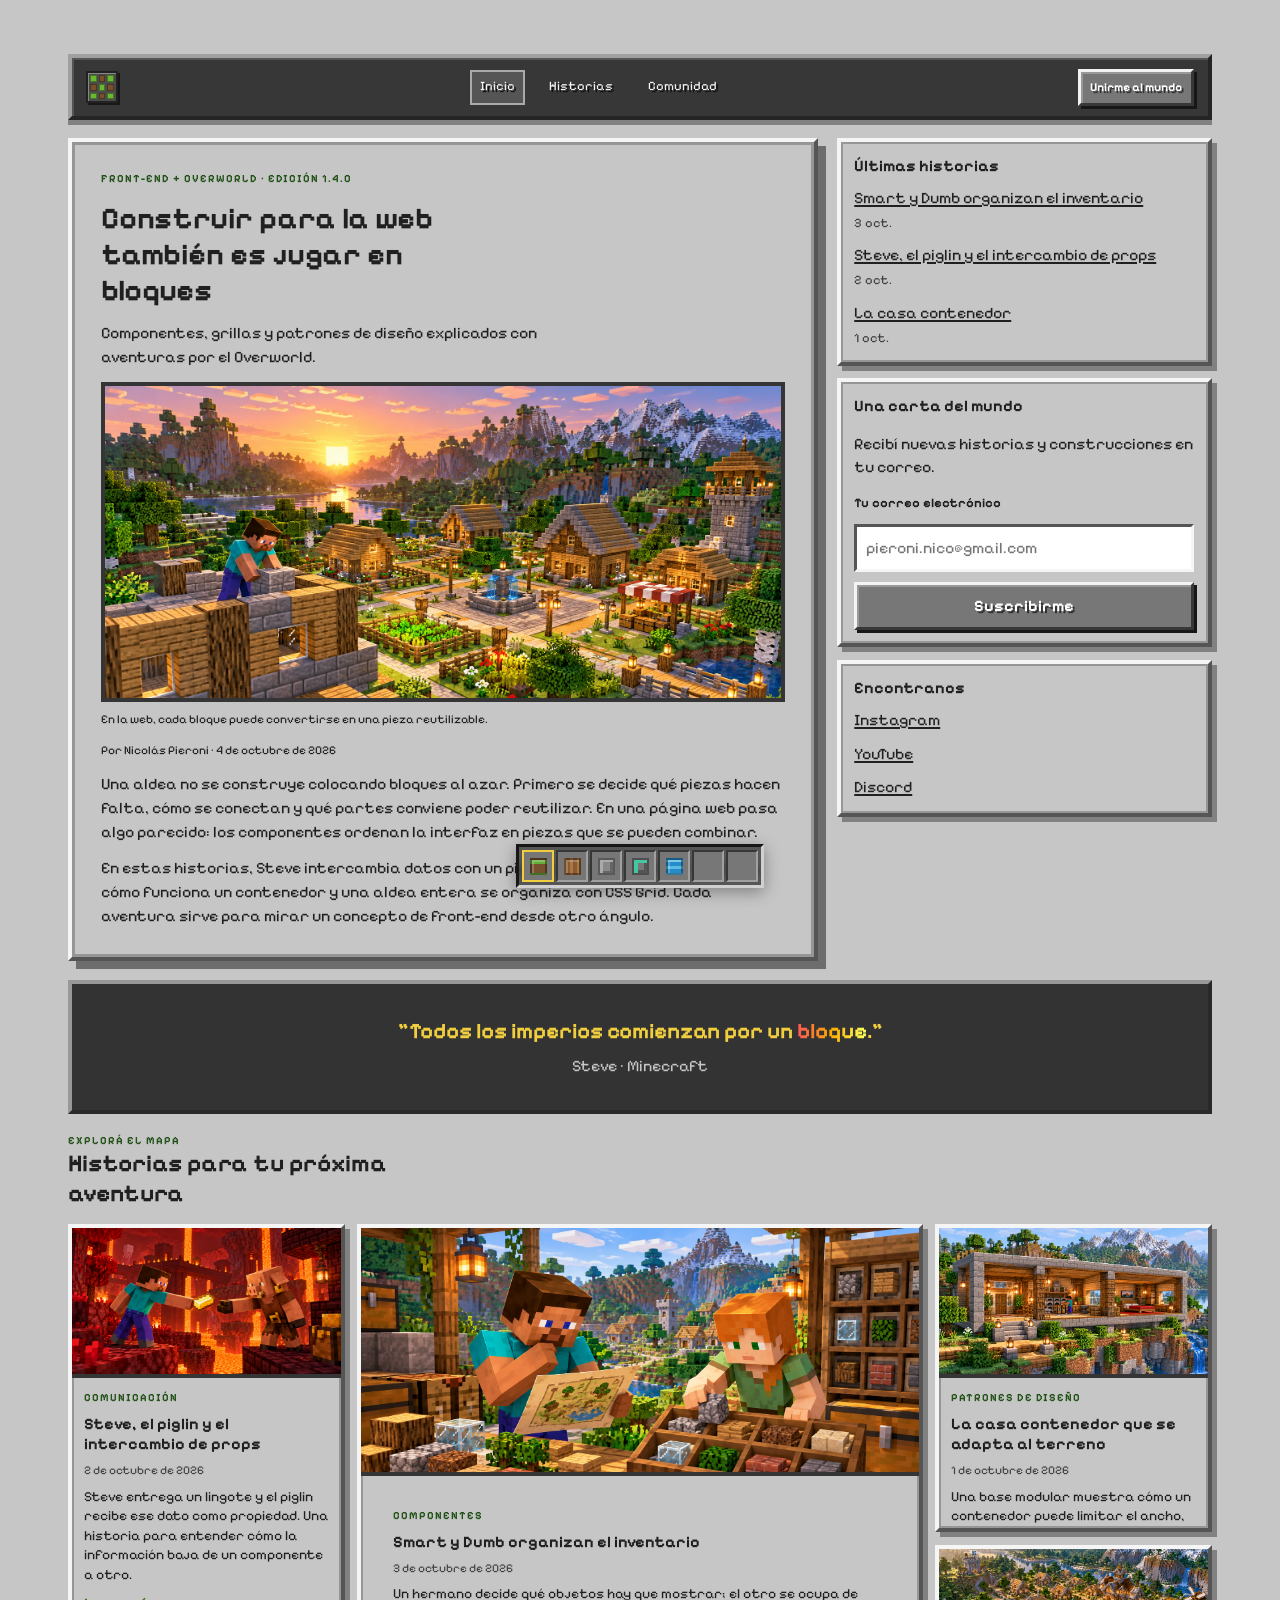
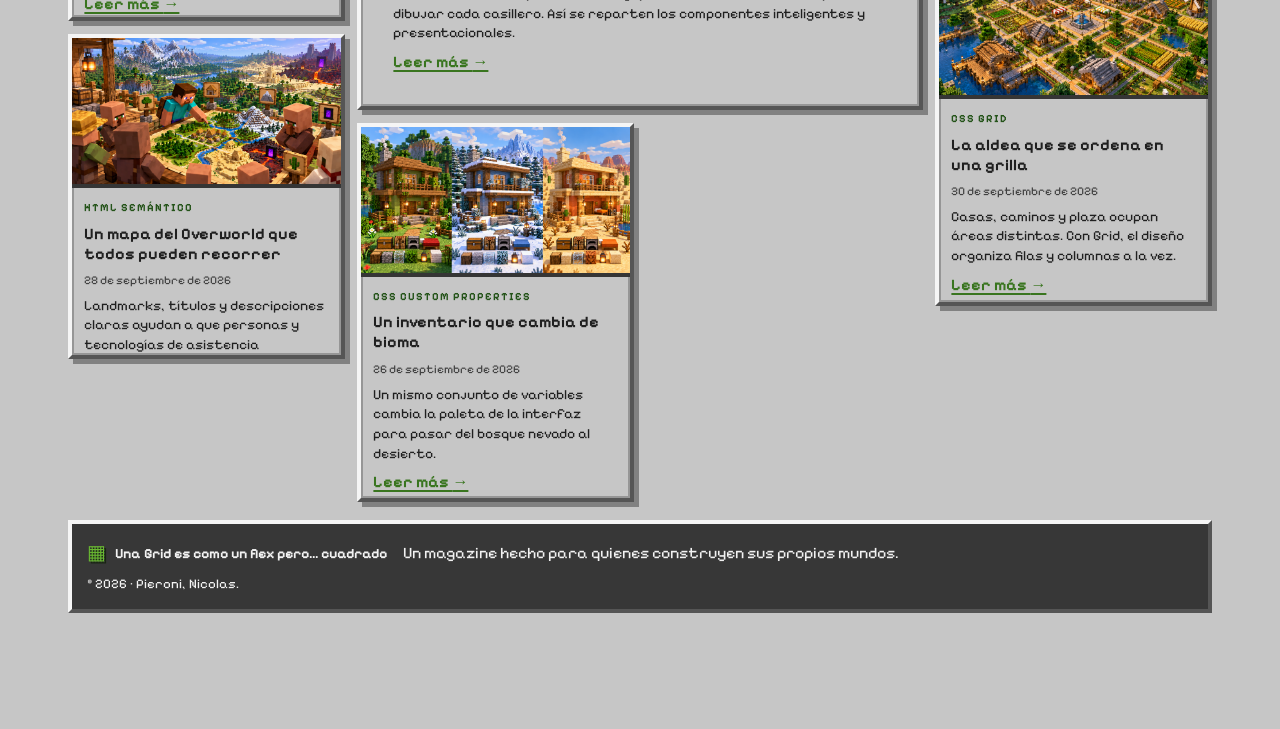
==== modulo-01_html-css/ejercicio-04_css-grid/solucion/index.html @ ffc15a66 "feat(ej1.4): Pagina Basada en minecraft para el ejercicio de grid" ====
<!doctype html>
<html lang="es">
  <head>
    <meta charset="utf-8">
    <meta name="viewport" content="width=device-width, initial-scale=1">
    <meta name="description" content="Un magazine inspirado en el universo de Minecraft, construido con CSS Grid.">
    <title>Bloque a bloque — Magazine</title>
    <link rel="preconnect" href="https://fonts.googleapis.com">
    <link rel="preconnect" href="https://fonts.gstatic.com" crossorigin>
    <link href="https://fonts.googleapis.com/css2?family=Pixelify+Sans:wght@400..700&display=swap" rel="stylesheet">
    <link rel="stylesheet" href="styles.css">
  </head>
  <body>
    <div class="pagina">
      <header class="cabecera">
        <a class="marca marca--navbar" href="#inicio" aria-label="Bloque a bloque, ir al inicio">
          <span class="marca__mosaico" aria-hidden="true">
            <span></span><span></span><span></span>
            <span></span><span></span><span></span>
            <span></span><span></span><span></span>
          </span>
        </a>

        <nav class="navegacion" aria-label="Navegación principal">
          <a href="#inicio" aria-current="page">Inicio</a>
          <a href="#historias">Historias</a>
          <a href="#comunidad">Comunidad</a>
        </nav>

        <a class="boton boton--compacto" href="#newsletter">Unirme al mundo</a>

      </header>

      <main class="contenido-principal">
        <article class="articulo-principal" id="inicio">
          <p class="etiqueta">Front-end + Overworld · Edición 1.4.0</p>
          <h1>Construir para la web también es jugar en bloques</h1>
          <p class="bajada">Componentes, grillas y patrones de diseño explicados con aventuras por el Overworld.</p>

          <figure class="imagen-principal">
            <div class="espacio-imagen espacio-imagen--principal espacio-imagen--con-foto">
              <img src="public/portada-front-end-minecraft.png" alt="Steve construye una aldea modular en el Overworld al amanecer.">
            </div>
            <figcaption>En la web, cada bloque puede convertirse en una pieza reutilizable.</figcaption>
          </figure>

          <p class="firma">Por Nicolás Pieroni · <time datetime="2026-10-04">4 de octubre de 2026</time></p>
          <p>Una aldea no se construye colocando bloques al azar. Primero se decide qué piezas hacen falta, cómo se conectan y qué partes conviene poder reutilizar. En una página web pasa algo parecido: los componentes ordenan la interfaz en piezas que se pueden combinar.</p>
          <p>En estas historias, Steve intercambia datos con un piglin, una casa modular muestra cómo funciona un contenedor y una aldea entera se organiza con CSS Grid. Cada aventura sirve para mirar un concepto de front-end desde otro ángulo.</p>
        </article>

        <aside class="barra-lateral" aria-label="Información complementaria">
          <section class="panel">
            <h2>Últimas historias</h2>
            <ul class="lista-reciente">
              <li>
                <a href="#noticia-smart-dumb">Smart y Dumb organizan el inventario</a>
                <time datetime="2026-10-03">3 oct.</time>
              </li>
              <li>
                <a href="#noticia-props-piglin">Steve, el piglin y el intercambio de props</a>
                <time datetime="2026-10-02">2 oct.</time>
              </li>
              <li>
                <a href="#noticia-casa-container">La casa contenedor</a>
                <time datetime="2026-10-01">1 oct.</time>
              </li>
            </ul>
          </section>

          <section class="panel panel--newsletter" id="newsletter">
            <h2>Una carta del mundo</h2>
            <p>Recibí nuevas historias y construcciones en tu correo.</p>
            <form action="#newsletter" method="get">
              <label for="correo">Tu correo electrónico</label>
              <input id="correo" name="correo" type="email" autocomplete="email" placeholder="pieroni.nico@gmail.com" required>
              <button class="boton" type="submit">Suscribirme</button>
            </form>
          </section>

          <section class="panel" id="comunidad">
            <h2>Encontranos</h2>
            <ul class="enlaces-sociales">
              <li><a href="https://www.instagram.com/minecraft/" target="_blank" rel="noopener noreferrer">Instagram</a></li>
              <li><a href="https://www.youtube.com/minecraft" target="_blank" rel="noopener noreferrer">YouTube</a></li>
              <li><a href="https://discord.com/invite/Minecraft" target="_blank" rel="noopener noreferrer">Discord</a></li>
            </ul>
          </section>
        </aside>

        <blockquote class="cita-destacada">
          <p>"Todos los imperios comienzan por un <span class="texto-arcoiris">bloque</span>.”</p>
          <cite>Steve · Minecraft</cite>
        </blockquote>

        <section class="seccion-historias" id="historias" aria-labelledby="titulo-historias">
          <header class="encabezado-seccion">
            <p class="etiqueta">Explorá el mapa</p>
            <h2 id="titulo-historias">Historias para tu próxima aventura</h2>
          </header>

          <!-- auto-fit crea solo las columnas que caben; auto-fill conserva también las pistas vacías disponibles. -->
          <div class="grilla-tarjetas">
        <article class="tarjeta tarjeta--destacada" id="noticia-smart-dumb">
              <div class="espacio-imagen espacio-imagen--con-foto">
                <img src="public/smart-y-dumb-componentes.png" alt="Dos hermanos organizan un inventario de bloques: uno decide qué mostrar y el otro ordena los casilleros.">
              </div>
              <div class="tarjeta__contenido">
            <p class="categoria">Componentes</p>
            <h3>Smart y Dumb organizan el inventario</h3>
            <p class="fecha"><time datetime="2026-10-03">3 de octubre de 2026</time></p>
            <p>Un hermano decide qué objetos hay que mostrar; el otro se ocupa de dibujar cada casillero. Así se reparten los componentes inteligentes y presentacionales.</p>
                <a class="leer-mas" href="#historias">Leer más <span aria-hidden="true">→</span></a>
              </div>
            </article>

        <article class="tarjeta tarjeta--prioritaria" id="noticia-props-piglin">
              <div class="espacio-imagen espacio-imagen--con-foto">
                <img src="public/steve-piglin-props.png" alt="Steve entrega un lingote de oro a un piglin en el Nether.">
              </div>
              <div class="tarjeta__contenido">
            <p class="categoria">Comunicación</p>
            <h3>Steve, el piglin y el intercambio de props</h3>
            <p class="fecha"><time datetime="2026-10-02">2 de octubre de 2026</time></p>
            <p>Steve entrega un lingote y el piglin recibe ese dato como propiedad. Una historia para entender cómo la información baja de un componente a otro.</p>
                <a class="leer-mas" href="#historias">Leer más <span aria-hidden="true">→</span></a>
              </div>
            </article>

        <article class="tarjeta" id="noticia-casa-container">
              <div class="espacio-imagen espacio-imagen--con-foto">
                <img src="public/casa-contenedor-patron.png" alt="Casa modular de bloques organizada dentro de un marco rectangular.">
              </div>
              <div class="tarjeta__contenido">
            <p class="categoria">Patrones de diseño</p>
            <h3>La casa contenedor que se adapta al terreno</h3>
            <p class="fecha"><time datetime="2026-10-01">1 de octubre de 2026</time></p>
            <p>Una base modular muestra cómo un contenedor puede limitar el ancho, ordenar el contenido y adaptarse a distintos espacios.</p>
                <a class="leer-mas" href="#historias">Leer más <span aria-hidden="true">→</span></a>
              </div>
            </article>

        <article class="tarjeta" id="noticia-grid-aldea">
              <div class="espacio-imagen espacio-imagen--con-foto">
                <img src="public/aldea-css-grid.png" alt="Vista elevada de una aldea con casas, caminos, huertas y plaza organizados en una grilla.">
              </div>
              <div class="tarjeta__contenido">
            <p class="categoria">CSS Grid</p>
            <h3>La aldea que se ordena en una grilla</h3>
            <p class="fecha"><time datetime="2026-09-30">30 de septiembre de 2026</time></p>
            <p>Casas, caminos y plaza ocupan áreas distintas. Con Grid, el diseño organiza filas y columnas a la vez.</p>
                <a class="leer-mas" href="#historias">Leer más <span aria-hidden="true">→</span></a>
              </div>
            </article>

        <article class="tarjeta" id="noticia-html-semantico">
              <div class="espacio-imagen espacio-imagen--con-foto">
                <img src="public/mapa-semantico-overworld.png" alt="Steve acompaña a aldeanos por un mapa del Overworld con regiones e íconos reconocibles.">
              </div>
              <div class="tarjeta__contenido">
            <p class="categoria">HTML semántico</p>
            <h3>Un mapa del Overworld que todos pueden recorrer</h3>
            <p class="fecha"><time datetime="2026-09-28">28 de septiembre de 2026</time></p>
            <p>Landmarks, títulos y descripciones claras ayudan a que personas y tecnologías de asistencia entiendan cada zona.</p>
                <a class="leer-mas" href="#historias">Leer más <span aria-hidden="true">→</span></a>
              </div>
            </article>

        <article class="tarjeta" id="noticia-variables-biomas">
              <div class="espacio-imagen espacio-imagen--con-foto">
                <img src="public/variables-css-biomas.png" alt="La misma casa y el mismo inventario aparecen en un bosque, una tundra y un desierto.">
              </div>
              <div class="tarjeta__contenido">
            <p class="categoria">CSS Custom Properties</p>
            <h3>Un inventario que cambia de bioma</h3>
            <p class="fecha"><time datetime="2026-09-26">26 de septiembre de 2026</time></p>
            <p>Un mismo conjunto de variables cambia la paleta de la interfaz para pasar del bosque nevado al desierto.</p>
                <a class="leer-mas" href="#historias">Leer más <span aria-hidden="true">→</span></a>
              </div>
            </article>
          </div>
        </section>
      </main>

      <footer class="pie-pagina">
        <a class="marca" href="#inicio">
          <span class="marca__icono" aria-hidden="true">▦</span>
          <span>Una Grid es como un flex pero... cuadrado</span>
        </a>
        <p>Un magazine hecho para quienes construyen sus propios mundos.</p>
        <small>© 2026 · Pieroni, Nicolas.</small>
        
        <div class="barra-inventario barra-inventario--sticky" aria-hidden="true">
          <span class="casilla-inventario"><span class="bloque bloque--pasto"></span></span>
          <span class="casilla-inventario"><span class="bloque bloque--madera"></span></span>
          <span class="casilla-inventario"><span class="bloque bloque--piedra"></span></span>
          <span class="casilla-inventario"><span class="bloque bloque--mineral"></span></span>
          <span class="casilla-inventario"><span class="bloque bloque--agua"></span></span>
          <span class="casilla-inventario"></span>
          <span class="casilla-inventario"></span>
        </div>
      </footer>
    </div>
  </body>
</html>
---- modulo-01_html-css/ejercicio-04_css-grid/solucion/styles.css ----
/* TP-CHECK: 1.4 | PIERONI-NICOLAS | grid-template-areas hace: asigna nombres a zonas de una cuadrícula para ubicar visualmente sus elementos. */
@import url("./estructura.css");
@import url("./componentes.css");

:root {
  color-scheme: light;
  --color-tierra: #654321;
  --color-tierra-oscura: #3b291b;
  --color-bosque: #39751f;
  --color-hoja: #69b832;
  --color-cielo: #72c9e8;
  --color-piedra: #777777;
  --color-piedra-clara: #c6c6c6;
  --color-papel: #e4e4e4;
  --color-tinta: #202020;
  --color-acento: #f1ce3e;
  --ancho-contenido: 1180px;
  font-family: "Pixelify Sans", sans-serif;
  font-size: 16px;
  line-height: 1.5;
  font-synthesis: none;
  color: var(--color-tinta);
  background: #c6c6c6;
}

* { box-sizing: border-box; }

html { scroll-behavior: smooth; background: #c6c6c6; }

body {
  margin: 0;
  min-height: 100vh;
  background: #c6c6c6;
}

img { display: block; max-width: 100%; }

a { color: inherit; }

button, input { font: inherit; }

:focus-visible { outline: 3px dashed var(--color-acento); outline-offset: 3px; }
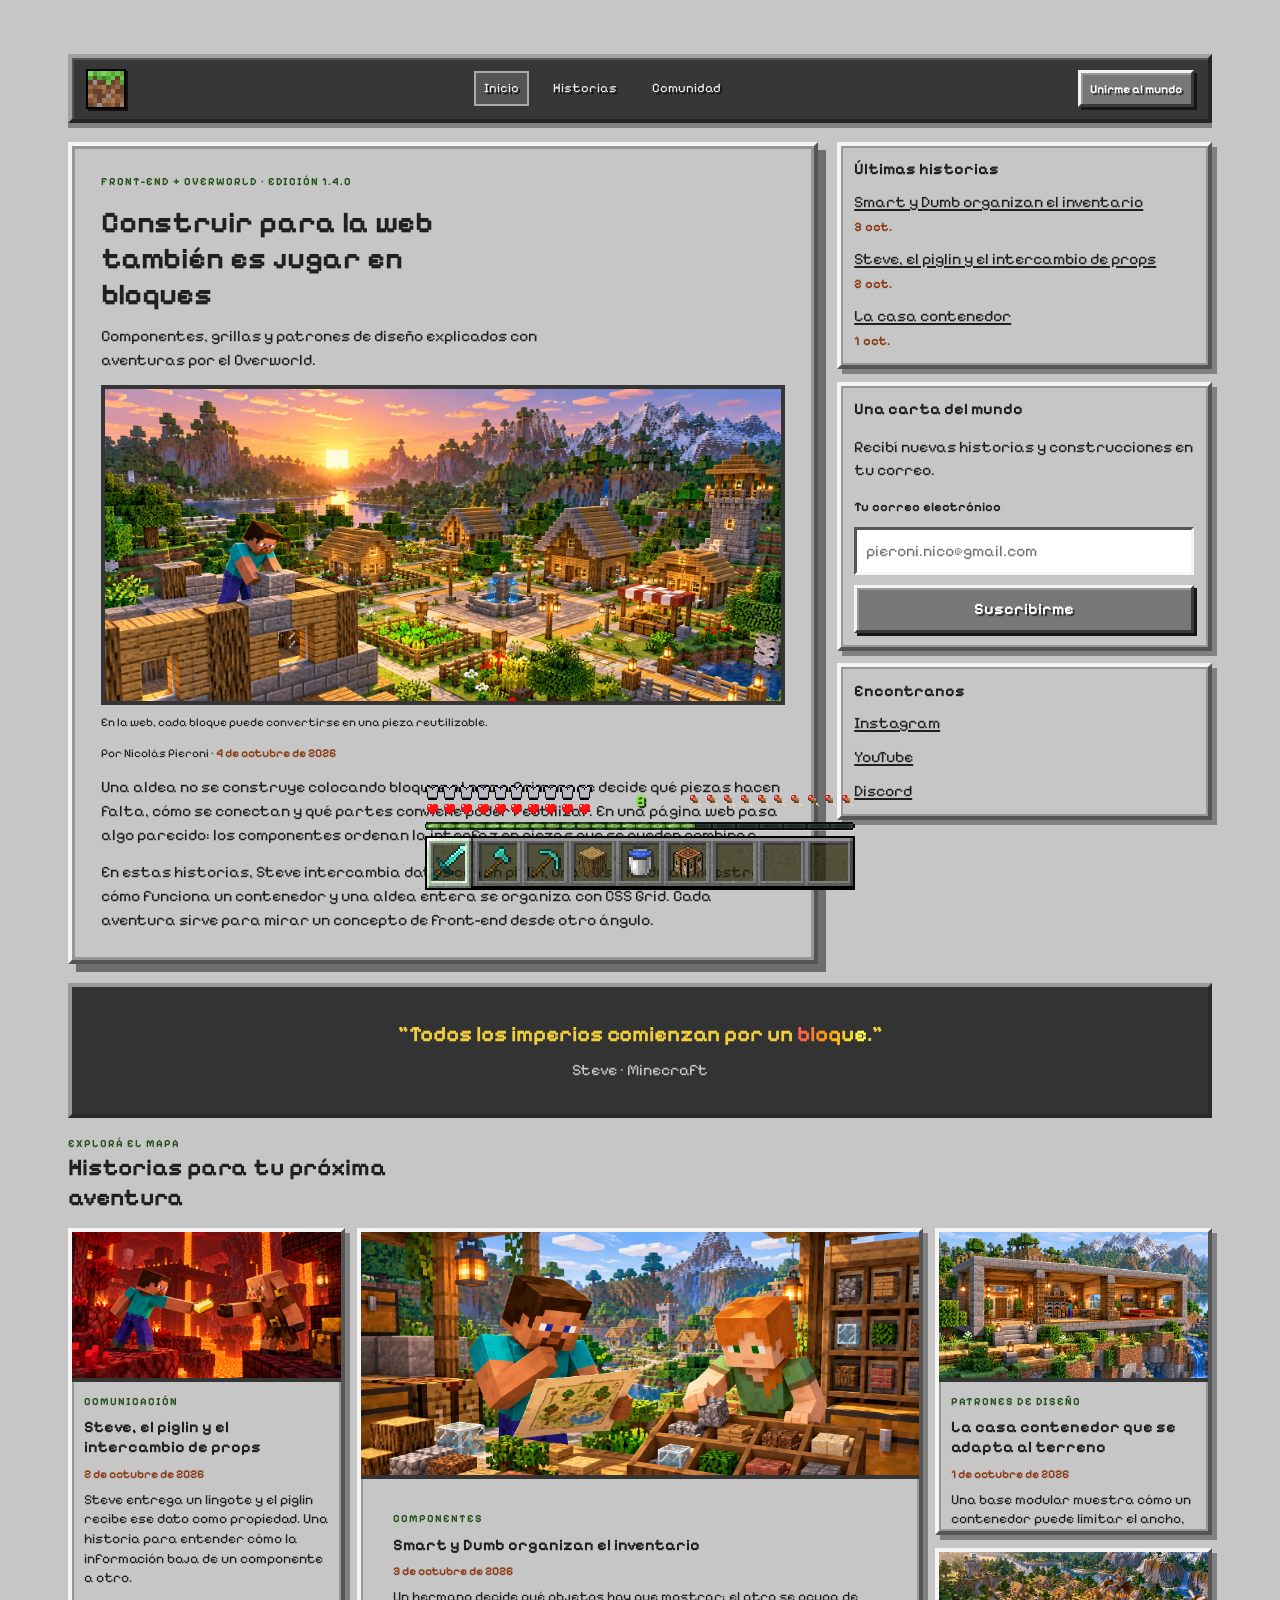
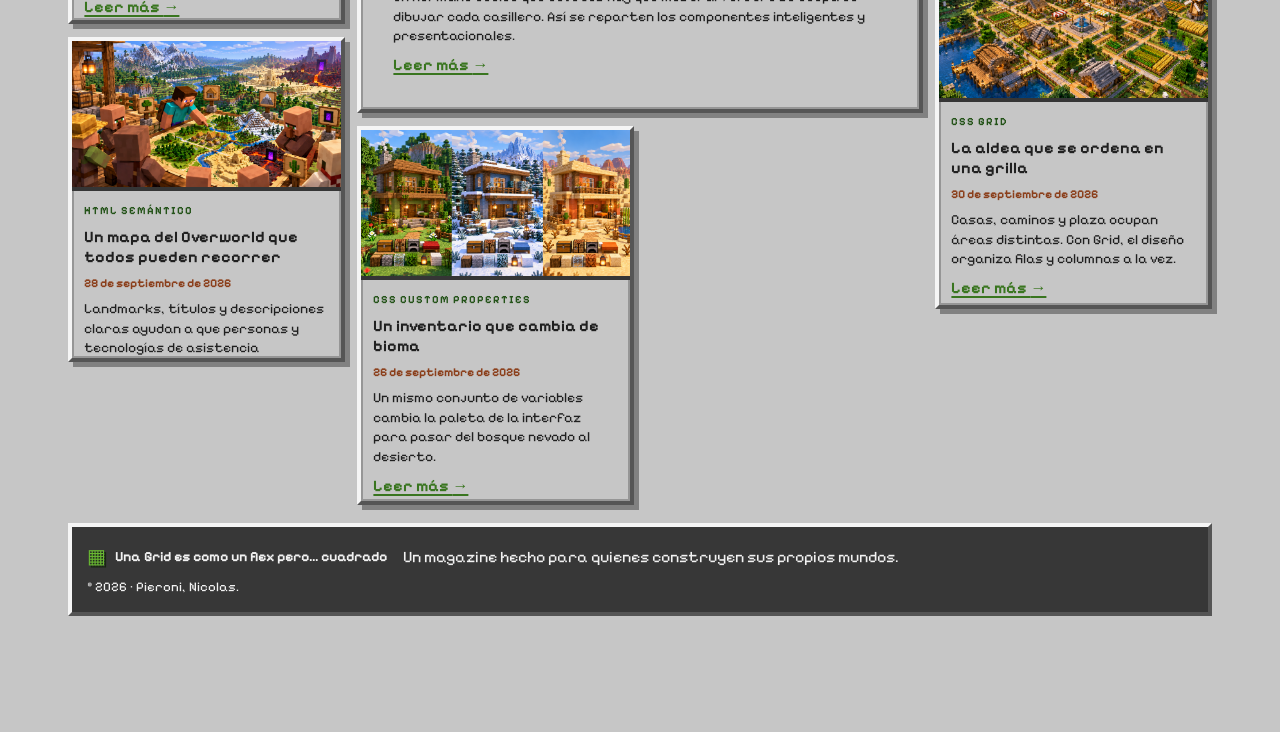
==== commit 09d95c94: "feat(1.4): mejora de inventario para minecraft" ====
--- a/modulo-01_html-css/ejercicio-04_css-grid/solucion/index.html
+++ b/modulo-01_html-css/ejercicio-04_css-grid/solucion/index.html
@@ -5,6 +5,7 @@
     <meta name="viewport" content="width=device-width, initial-scale=1">
     <meta name="description" content="Un magazine inspirado en el universo de Minecraft, construido con CSS Grid.">
     <title>Bloque a bloque — Magazine</title>
+    <link rel="icon" type="image/webp" href="public/wiki-minecraft-logowebp.webp">
     <link rel="preconnect" href="https://fonts.googleapis.com">
     <link rel="preconnect" href="https://fonts.gstatic.com" crossorigin>
     <link href="https://fonts.googleapis.com/css2?family=Pixelify+Sans:wght@400..700&display=swap" rel="stylesheet">
@@ -14,11 +15,7 @@
     <div class="pagina">
       <header class="cabecera">
         <a class="marca marca--navbar" href="#inicio" aria-label="Bloque a bloque, ir al inicio">
-          <span class="marca__mosaico" aria-hidden="true">
-            <span></span><span></span><span></span>
-            <span></span><span></span><span></span>
-            <span></span><span></span><span></span>
-          </span>
+          <img class="marca__icono-imagen" src="public/Icon_Minecraft.webp" alt="">
         </a>
 
         <nav class="navegacion" aria-label="Navegación principal">
@@ -190,14 +187,64 @@
         <p>Un magazine hecho para quienes construyen sus propios mundos.</p>
         <small>© 2026 · Pieroni, Nicolas.</small>
         
-        <div class="barra-inventario barra-inventario--sticky" aria-hidden="true">
-          <span class="casilla-inventario"><span class="bloque bloque--pasto"></span></span>
-          <span class="casilla-inventario"><span class="bloque bloque--madera"></span></span>
-          <span class="casilla-inventario"><span class="bloque bloque--piedra"></span></span>
-          <span class="casilla-inventario"><span class="bloque bloque--mineral"></span></span>
-          <span class="casilla-inventario"><span class="bloque bloque--agua"></span></span>
-          <span class="casilla-inventario"></span>
-          <span class="casilla-inventario"></span>
+        <div class="hud-juego hud-juego--sticky" aria-label="Interfaz de supervivencia de Minecraft">
+          <div class="hud-juego__estado">
+            <section class="hud-juego__salud" aria-label="Vida">
+              <div class="hud-juego__armadura" role="img" aria-label="Diez puntos de armadura">
+                <img src="public/armor_full.png" alt=""><img src="public/armor_full.png" alt="">
+                <img src="public/armor_full.png" alt=""><img src="public/armor_full.png" alt="">
+                <img src="public/armor_full.png" alt=""><img src="public/armor_full.png" alt="">
+                <img src="public/armor_full.png" alt=""><img src="public/armor_full.png" alt="">
+                <img src="public/armor_full.png" alt=""><img src="public/armor_full.png" alt="">
+              </div>
+              <div class="hud-juego__medidor hud-juego__medidor--vida" role="img" aria-label="Diez corazones">
+                <img src="public/heart_full.png" alt=""><img src="public/heart_full.png" alt="">
+                <img src="public/heart_full.png" alt=""><img src="public/heart_full.png" alt="">
+                <img src="public/heart_full.png" alt=""><img src="public/heart_full.png" alt="">
+                <img src="public/heart_full.png" alt=""><img src="public/heart_full.png" alt="">
+                <img src="public/heart_full.png" alt=""><img src="public/heart_full.png" alt="">
+              </div>
+            </section>
+
+            <section class="hud-juego__experiencia" aria-label="Nivel de experiencia">
+              <span class="hud-juego__nivel">8</span>
+            </section>
+
+            <section class="hud-juego__hambre" aria-label="Comida">
+              <div class="hud-juego__medidor hud-juego__medidor--hambre" role="img" aria-label="Diez puntos de comida">
+                <img src="public/food_full.png" alt=""><img src="public/food_full.png" alt="">
+                <img src="public/food_full.png" alt=""><img src="public/food_full.png" alt="">
+                <img src="public/food_full.png" alt=""><img src="public/food_full.png" alt="">
+                <img src="public/food_full.png" alt=""><img src="public/food_full.png" alt="">
+                <img src="public/food_full.png" alt=""><img src="public/food_full.png" alt="">
+              </div>
+            </section>
+          </div>
+
+          <div class="hud-juego__barra-experiencia" role="img" aria-label="Barra de experiencia al 63%"><span></span></div>
+
+          <section class="hud-juego__inventario" aria-label="Inventario, nueve espacios">
+            <div class="hud-juego__barra-objetos">
+              <input type="radio" name="objeto-seleccionado" id="objeto-1" checked>
+              <label for="objeto-1" aria-label="Espada de diamante"><img src="public/diamond_sword.png" alt=""></label>
+              <input type="radio" name="objeto-seleccionado" id="objeto-2">
+              <label for="objeto-2" aria-label="Hacha de diamante"><img src="public/diamond_axe.png" alt=""></label>
+              <input type="radio" name="objeto-seleccionado" id="objeto-3">
+              <label for="objeto-3" aria-label="Pico de diamante"><img src="public/diamond_pickaxe.png" alt=""></label>
+              <input type="radio" name="objeto-seleccionado" id="objeto-4">
+              <label for="objeto-4" aria-label="Tronco de roble"><img src="public/oak_log.png" alt=""></label>
+              <input type="radio" name="objeto-seleccionado" id="objeto-5">
+              <label for="objeto-5" aria-label="Balde con agua"><img src="public/water_bucket.png" alt=""></label>
+              <input type="radio" name="objeto-seleccionado" id="objeto-6">
+              <label for="objeto-6" aria-label="Mesa de crafteo"><img src="public/crafting_table.png" alt=""></label>
+              <input type="radio" name="objeto-seleccionado" id="objeto-7">
+              <label for="objeto-7" aria-label="Espacio vacío"></label>
+              <input type="radio" name="objeto-seleccionado" id="objeto-8">
+              <label for="objeto-8" aria-label="Espacio vacío"></label>
+              <input type="radio" name="objeto-seleccionado" id="objeto-9">
+              <label for="objeto-9" aria-label="Espacio vacío"></label>
+            </div>
+          </section>
         </div>
       </footer>
     </div>
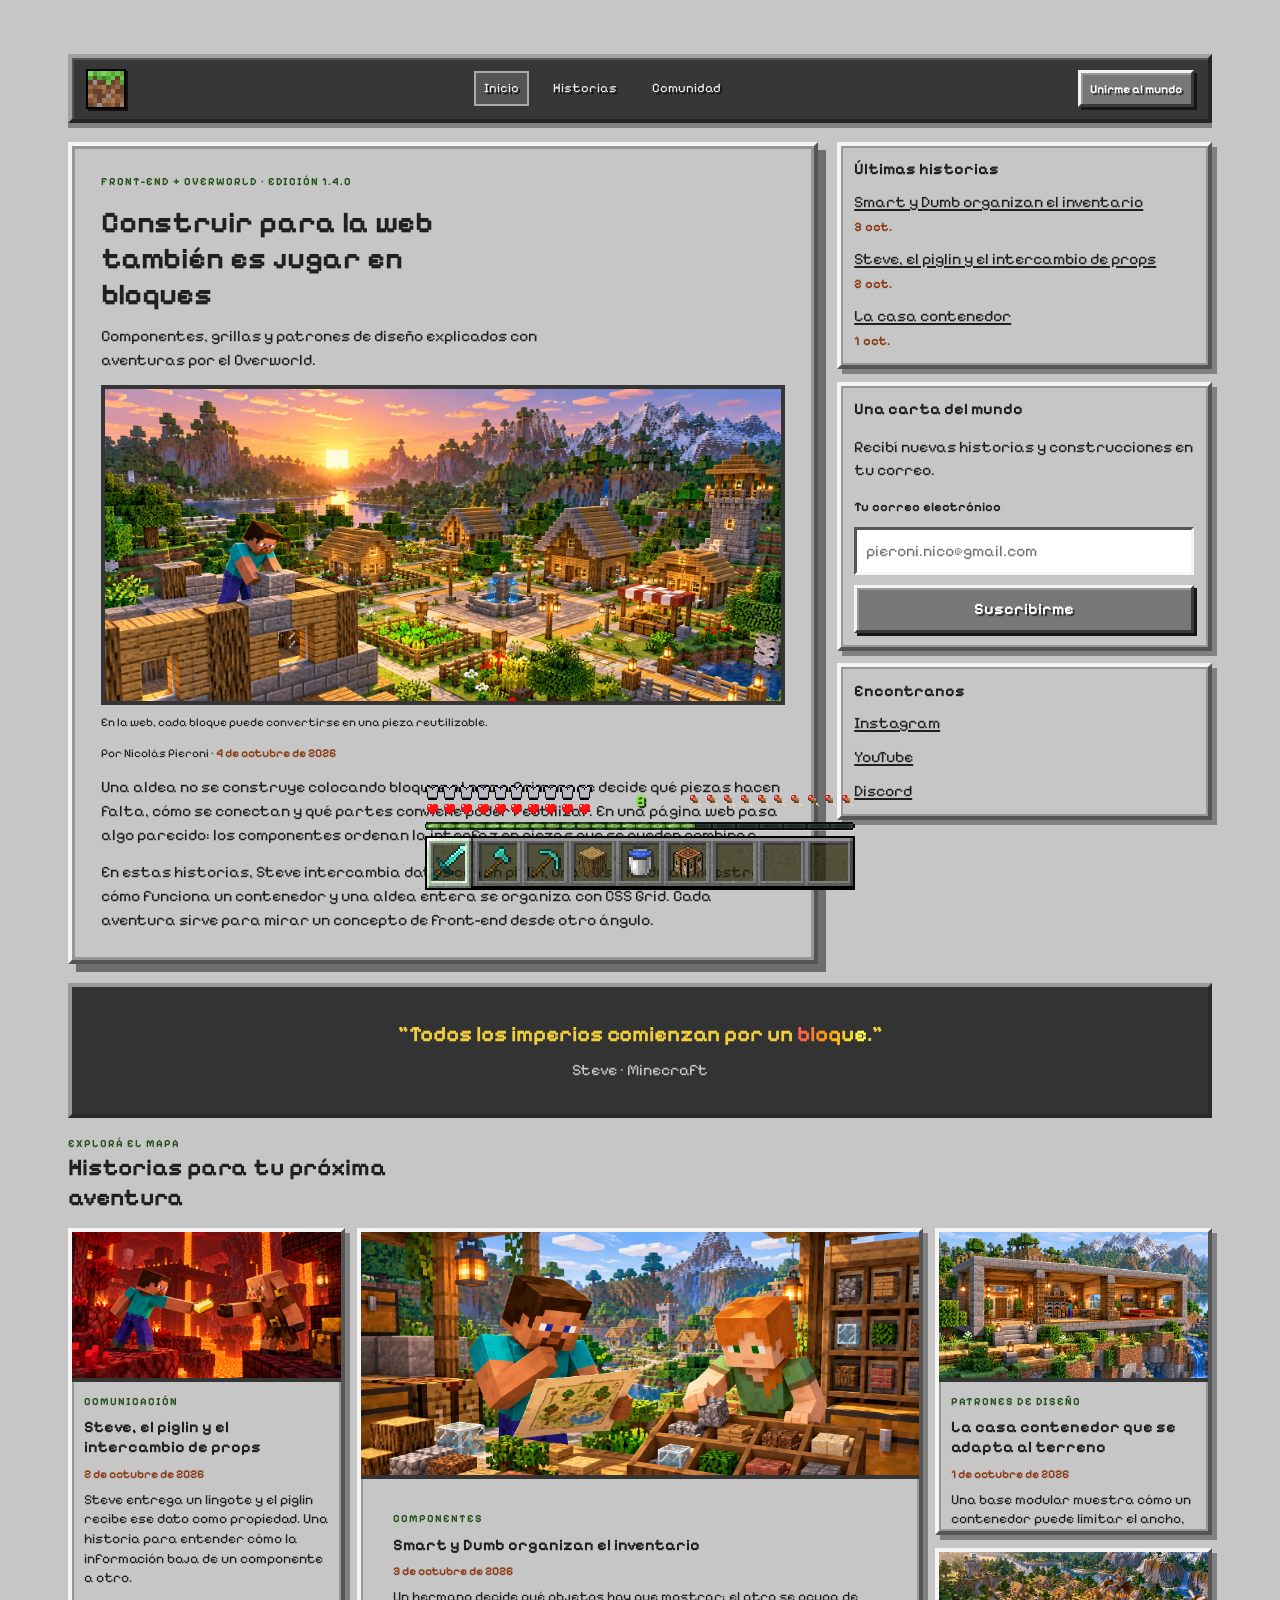
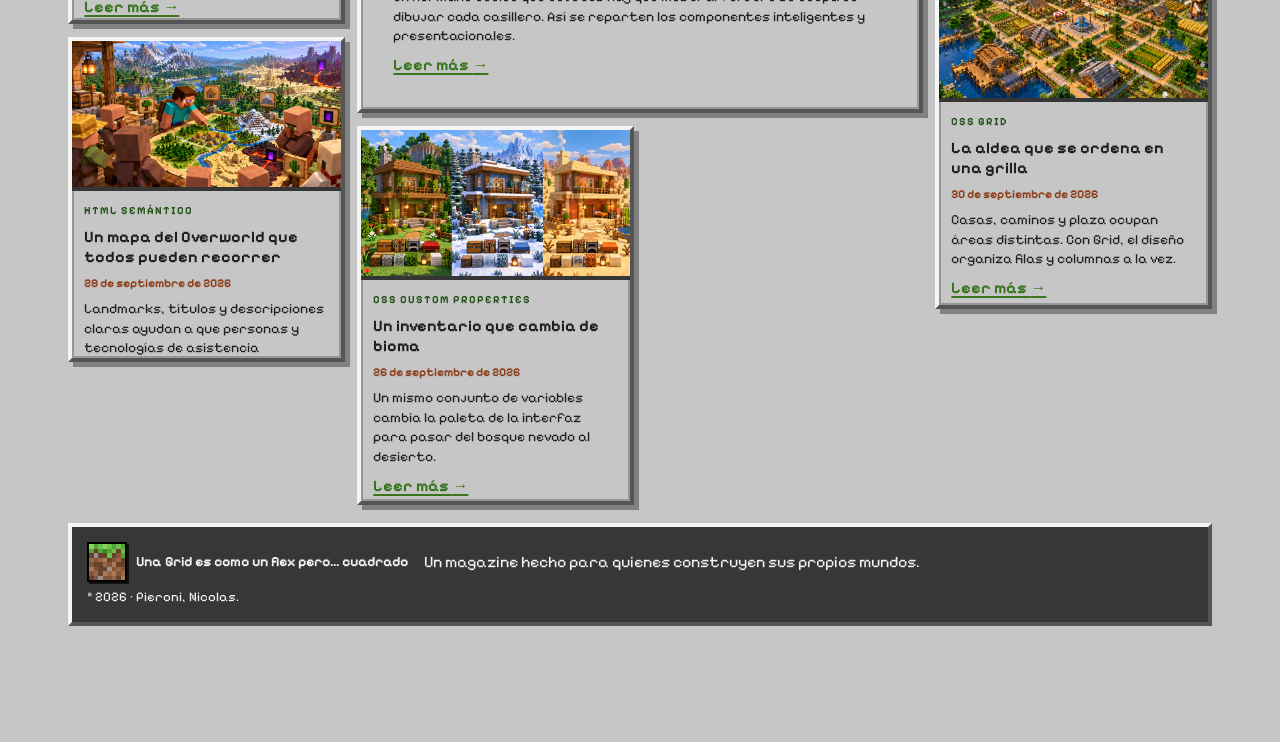
==== commit 36acc708: "feat(1.4): mejora de foto minecraft" ====
--- a/modulo-01_html-css/ejercicio-04_css-grid/solucion/index.html
+++ b/modulo-01_html-css/ejercicio-04_css-grid/solucion/index.html
@@ -181,7 +181,7 @@
 
       <footer class="pie-pagina">
         <a class="marca" href="#inicio">
-          <span class="marca__icono" aria-hidden="true">▦</span>
+          <img class="marca__icono-imagen" src="public/Icon_Minecraft.webp" alt="">
           <span>Una Grid es como un flex pero... cuadrado</span>
         </a>
         <p>Un magazine hecho para quienes construyen sus propios mundos.</p>
